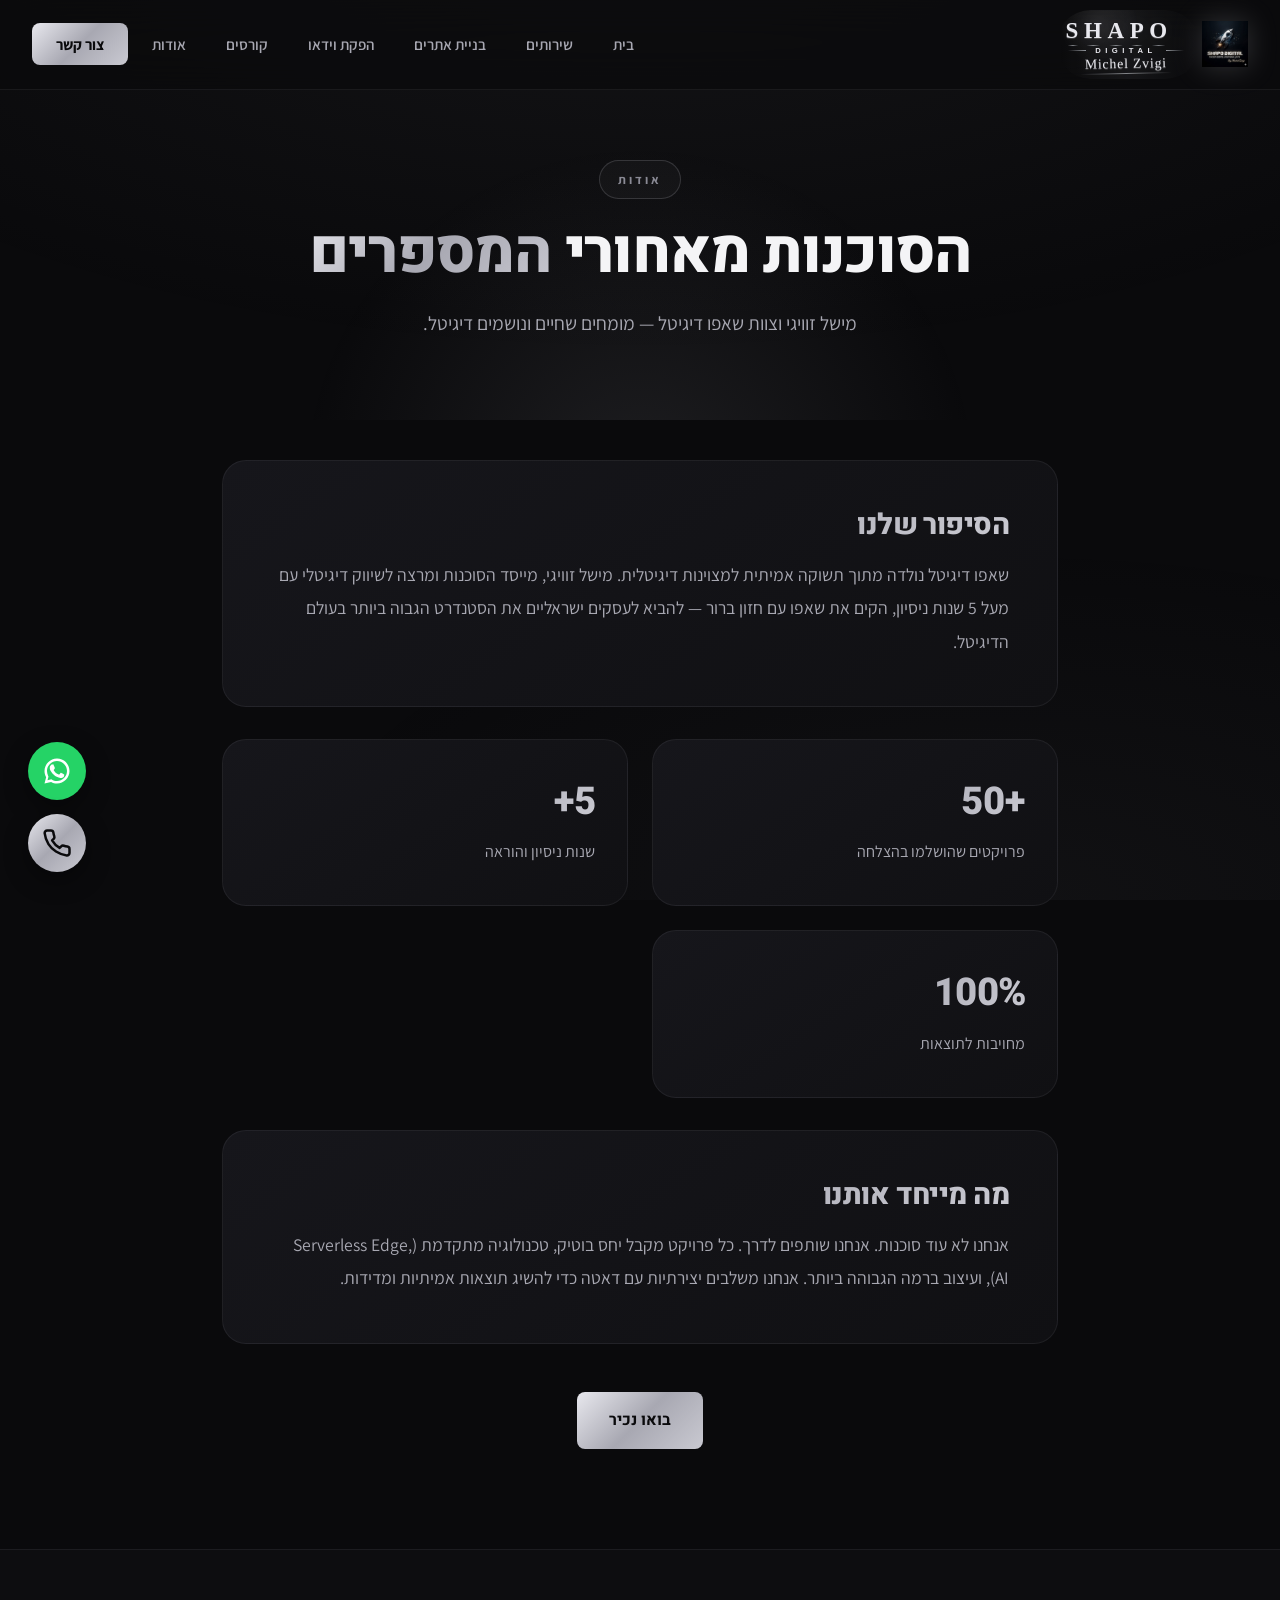
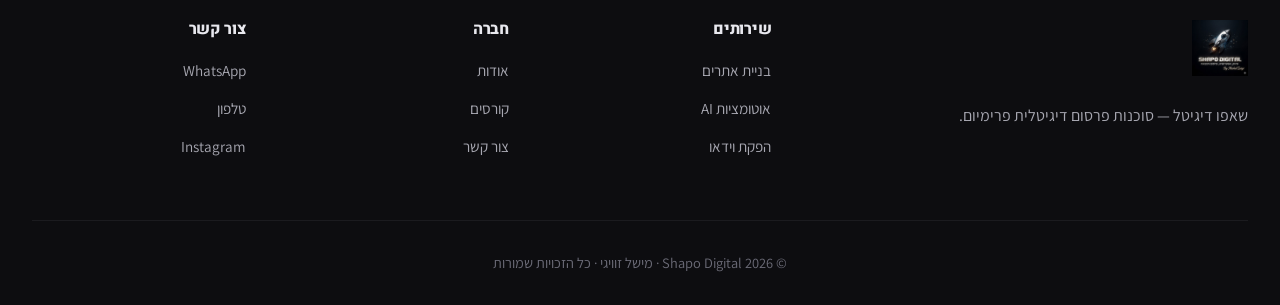
==== about.html @ 90cae32c "Initial Shapo Digital premium website" ====
<!DOCTYPE html>
<html lang="he" dir="rtl">
<head>
  <meta charset="UTF-8" />
  <meta name="viewport" content="width=device-width, initial-scale=1.0" />
  <title>אודות — Shapo Digital | מישל זוויגי</title>
  <meta name="description" content="הכירו את שאפו דיגיטל ואת מישל זוויגי — סוכנות פרסום דיגיטלית פרימיום." />
  <link rel="preconnect" href="https://fonts.googleapis.com" />
  <link href="https://fonts.googleapis.com/css2?family=Heebo:wght@400;500;700;800;900&family=Assistant:wght@400;500;600;700&display=swap" rel="stylesheet" />
  <link rel="stylesheet" href="css/style.css" />
  <link rel="icon" href="assets/shapo-logo.jpg" />
</head>
<body>
  <nav class="navbar">
    <div class="container nav-inner">
      <a href="index.html" class="nav-logo"><img src="assets/shapo-logo.jpg" alt="Shapo Digital" /> <span class="brand-wordmark" aria-label="Shapo Digital">
          <span class="brand-main"><span>S</span><span>H</span><span>A</span><span>P</span><span>O</span></span>
          <span class="brand-sub">DIGITAL</span>
          <span class="brand-signature">Michel Zvigi</span>
        </span></a>
      <ul class="nav-links">
        <li><a href="index.html">בית</a></li>
        <li><a href="services.html">שירותים</a></li>
        <li><a href="web.html">בניית אתרים</a></li>
        <li><a href="video.html">הפקת וידאו</a></li>
        <li><a href="courses.html">קורסים</a></li>
        <li><a href="about.html">אודות</a></li>
        <li><a href="contact.html" class="nav-cta">צור קשר</a></li>
      </ul>
      <button class="nav-toggle" aria-label="תפריט"><span></span><span></span><span></span></button>
    </div>
  </nav>  <header class="page-hero">
    <div class="hero-glow"></div>
    <div class="container">
      <span class="section-tag reveal">אודות</span>
      <h1 class="reveal">הסוכנות מאחורי <span class="gradient-text">המספרים</span></h1>
      <p class="reveal">מישל זוויגי וצוות שאפו דיגיטל — מומחים שחיים ונושמים דיגיטל.</p>
    </div>
  </header>

  <section style="padding-top:40px;">
    <div class="container" style="max-width:900px;">
      <div class="reveal" style="background:var(--grad-card);border:1px solid var(--border-subtle);border-radius:var(--radius-lg);padding:48px;margin-bottom:32px;">
        <h2 style="font-size:1.8rem;margin-bottom:16px;" class="gradient-text">הסיפור שלנו</h2>
        <p style="color:var(--text-secondary);font-size:1.1rem;line-height:1.9;">שאפו דיגיטל נולדה מתוך תשוקה אמיתית למצוינות דיגיטלית. מישל זוויגי, מייסד הסוכנות ומרצה לשיווק דיגיטלי עם מעל 5 שנות ניסיון, הקים את שאפו עם חזון ברור — להביא לעסקים ישראליים את הסטנדרט הגבוה ביותר בעולם הדיגיטל.</p>
      </div>
      <div class="services-grid">
        <div class="service-card reveal"><h3 class="gradient-text" style="font-size:2.4rem;">+50</h3><p>פרויקטים שהושלמו בהצלחה</p></div>
        <div class="service-card reveal"><h3 class="gradient-text" style="font-size:2.4rem;">5+</h3><p>שנות ניסיון והוראה</p></div>
        <div class="service-card reveal"><h3 class="gradient-text" style="font-size:2.4rem;">100%</h3><p>מחויבות לתוצאות</p></div>
      </div>
      <div class="reveal" style="background:var(--grad-card);border:1px solid var(--border-subtle);border-radius:var(--radius-lg);padding:48px;margin-top:32px;">
        <h2 style="font-size:1.8rem;margin-bottom:16px;" class="gradient-text">מה מייחד אותנו</h2>
        <p style="color:var(--text-secondary);font-size:1.1rem;line-height:1.9;">אנחנו לא עוד סוכנות. אנחנו שותפים לדרך. כל פרויקט מקבל יחס בוטיק, טכנולוגיה מתקדמת (Serverless Edge, AI), ועיצוב ברמה הגבוהה ביותר. אנחנו משלבים יצירתיות עם דאטה כדי להשיג תוצאות אמיתיות ומדידות.</p>
      </div>
      <div style="text-align:center;margin-top:48px;" class="reveal"><a href="contact.html" class="btn btn-primary">בואו נכיר</a></div>
    </div>
  </section>
  <footer class="footer"><div class="container"><div class="footer-grid"><div class="footer-brand"><img src="assets/shapo-logo.jpg" alt="Shapo Digital" /><p>שאפו דיגיטל — סוכנות פרסום דיגיטלית פרימיום.</p></div><div class="footer-col"><h4>שירותים</h4><a href="web.html">בניית אתרים</a><a href="services.html">אוטומציות AI</a><a href="video.html">הפקת וידאו</a></div><div class="footer-col"><h4>חברה</h4><a href="about.html">אודות</a><a href="courses.html">קורסים</a><a href="contact.html">צור קשר</a></div><div class="footer-col"><h4>צור קשר</h4><a href="https://wa.me/972508563777">WhatsApp</a><a href="tel:+972508563777">טלפון</a><a href="https://instagram.com/shapodigital">Instagram</a></div></div><div class="footer-bottom">© 2026 Shapo Digital · מישל זוויגי · כל הזכויות שמורות</div></div></footer>
  <div class="float-btns">
    <a href="https://wa.me/972508563777" class="float-btn whatsapp" target="_blank" aria-label="WhatsApp"><svg viewBox="0 0 24 24" fill="#fff"><path d="M17.5 14.4c-.3-.1-1.7-.8-2-.9-.3-.1-.5-.1-.7.1-.2.3-.7.9-.9 1.1-.2.2-.3.2-.6.1-1.7-.8-2.8-1.5-3.9-3.4-.3-.5.3-.5.8-1.5.1-.2 0-.4 0-.5 0-.1-.7-1.6-.9-2.2-.2-.6-.5-.5-.7-.5h-.6c-.2 0-.5.1-.8.4-.3.3-1 1-1 2.4s1 2.8 1.2 3c.1.2 2 3.1 4.9 4.3 1.8.8 2.5.9 3.4.8.5-.1 1.7-.7 1.9-1.4.2-.7.2-1.2.2-1.4-.1-.1-.3-.2-.6-.3z"/><path d="M12 2C6.5 2 2 6.5 2 12c0 1.8.5 3.4 1.3 4.9L2 22l5.3-1.3c1.4.8 3 1.2 4.7 1.2 5.5 0 10-4.5 10-10S17.5 2 12 2zm0 18c-1.5 0-3-.4-4.2-1.2l-.3-.2-3.1.8.8-3-.2-.3C4.4 14.7 4 13.4 4 12c0-4.4 3.6-8 8-8s8 3.6 8 8-3.6 8-8 8z"/></svg></a>
    <a href="tel:+972508563777" class="float-btn phone" aria-label="טלפון"><svg viewBox="0 0 24 24" fill="none" stroke="#0a0a0c" stroke-width="2" stroke-linecap="round" stroke-linejoin="round"><path d="M22 16.92v3a2 2 0 0 1-2.18 2 19.79 19.79 0 0 1-8.63-3.07 19.5 19.5 0 0 1-6-6 19.79 19.79 0 0 1-3.07-8.67A2 2 0 0 1 4.11 2h3a2 2 0 0 1 2 1.72c.13.96.36 1.9.7 2.81a2 2 0 0 1-.45 2.11L8.09 9.91a16 16 0 0 0 6 6l1.27-1.27a2 2 0 0 1 2.11-.45c.91.34 1.85.57 2.81.7A2 2 0 0 1 22 16.92z"/></svg></a>
  </div>
  <script src="js/main.js"></script>
</body>
</html>
---- css/style.css ----
/* ============================================
   SHAPO DIGITAL — Luxury Design System
   Dark luxe + silver accents, LV-grade polish
   ============================================ */

:root {
  --bg-black: #0a0a0c;
  --bg-deep: #0d0d10;
  --bg-card: #141418;
  --bg-card-hover: #1a1a20;
  --bg-elevated: #1e1e24;
  --silver: #c9c9d1;
  --silver-bright: #e8e8ee;
  --silver-dim: #8a8a95;
  --platinum: #d6d6dc;
  --silver-glow: rgba(201, 201, 209, 0.25);
  --text-primary: #f4f4f6;
  --text-secondary: #a8a8b2;
  --text-muted: #6c6c78;
  --border-subtle: rgba(201, 201, 209, 0.08);
  --border-mid: rgba(201, 201, 209, 0.18);
  --border-bright: rgba(201, 201, 209, 0.35);
  --grad-silver: linear-gradient(135deg, #e8e8ee 0%, #a8a8b2 50%, #c9c9d1 100%);
  --grad-dark: linear-gradient(180deg, #0d0d10 0%, #0a0a0c 100%);
  --grad-card: linear-gradient(145deg, #16161b 0%, #101013 100%);
  --shadow-soft: 0 8px 32px rgba(0, 0, 0, 0.5);
  --shadow-glow: 0 0 40px rgba(201, 201, 209, 0.08);
  --shadow-card: 0 20px 60px rgba(0, 0, 0, 0.6);
  --radius-sm: 8px;
  --radius-md: 16px;
  --radius-lg: 24px;
  --radius-xl: 32px;
  --font-display: 'Heebo', 'Assistant', sans-serif;
  --font-body: 'Assistant', 'Heebo', sans-serif;
}

* { margin: 0; padding: 0; box-sizing: border-box; }
html { scroll-behavior: smooth; }

body {
  background: var(--bg-black);
  color: var(--text-primary);
  font-family: var(--font-body);
  direction: rtl;
  line-height: 1.7;
  overflow-x: hidden;
  -webkit-font-smoothing: antialiased;
}

body::before {
  content: '';
  position: fixed;
  inset: 0;
  background:
    radial-gradient(ellipse 80% 50% at 50% -10%, rgba(201, 201, 209, 0.06), transparent),
    radial-gradient(ellipse 60% 40% at 80% 100%, rgba(201, 201, 209, 0.04), transparent);
  pointer-events: none;
  z-index: 0;
}

.container { max-width: 1280px; margin: 0 auto; padding: 0 32px; position: relative; z-index: 1; }

h1, h2, h3, h4 { font-family: var(--font-display); font-weight: 800; line-height: 1.15; letter-spacing: -0.02em; }

.section-tag {
  display: inline-block;
  font-size: 0.78rem;
  font-weight: 700;
  letter-spacing: 0.25em;
  text-transform: uppercase;
  color: var(--silver-dim);
  margin-bottom: 20px;
  padding: 8px 18px;
  border: 1px solid var(--border-mid);
  border-radius: 100px;
  background: rgba(201, 201, 209, 0.03);
}

.section-title { font-size: clamp(2rem, 5vw, 3.4rem); margin-bottom: 20px; }

.gradient-text {
  background: var(--grad-silver);
  -webkit-background-clip: text;
  background-clip: text;
  -webkit-text-fill-color: transparent;
}

.section-subtitle { font-size: 1.15rem; color: var(--text-secondary); max-width: 640px; margin: 0 auto; }
.text-center { text-align: center; }

.navbar {
  position: fixed; top: 0; left: 0; right: 0; z-index: 1000;
  padding: 18px 0;
  background: rgba(10, 10, 12, 0.7);
  backdrop-filter: blur(20px);
  border-bottom: 1px solid var(--border-subtle);
  transition: all 0.4s ease;
}
.navbar.scrolled { padding: 12px 0; background: rgba(10, 10, 12, 0.92); }
.nav-inner { display: flex; align-items: center; justify-content: space-between; }
.nav-logo { display: flex; align-items: center; gap: 12px; font-family: var(--font-display); font-weight: 800; font-size: 1.3rem; color: var(--text-primary); text-decoration: none; letter-spacing: 0.02em; }
.nav-logo img { width: 42px; height: 42px; object-fit: contain; }
.nav-logo span { color: var(--silver-bright); }
.nav-links { display: flex; align-items: center; gap: 8px; list-style: none; }
.nav-links a { color: var(--text-secondary); text-decoration: none; font-size: 0.95rem; font-weight: 600; padding: 10px 16px; border-radius: var(--radius-sm); transition: all 0.3s ease; }
.nav-links a:hover { color: var(--text-primary); background: rgba(201, 201, 209, 0.06); }
.nav-cta { background: var(--grad-silver) !important; color: #0a0a0c !important; font-weight: 700 !important; padding: 11px 24px !important; }
.nav-toggle { display: none; flex-direction: column; gap: 5px; background: none; border: none; cursor: pointer; padding: 8px; }
.nav-toggle span { width: 26px; height: 2px; background: var(--silver); transition: all 0.3s ease; }

.btn { display: inline-flex; align-items: center; gap: 10px; padding: 15px 32px; font-family: var(--font-display); font-size: 1rem; font-weight: 700; border-radius: var(--radius-sm); text-decoration: none; cursor: pointer; border: none; transition: all 0.35s cubic-bezier(0.4, 0, 0.2, 1); position: relative; overflow: hidden; }
.btn-primary { background: var(--grad-silver); color: #0a0a0c; }
.btn-primary:hover { transform: translateY(-3px); box-shadow: 0 12px 30px rgba(201, 201, 209, 0.25); }
.btn-outline { background: transparent; color: var(--text-primary); border: 1px solid var(--border-bright); }
.btn-outline:hover { background: rgba(201, 201, 209, 0.08); border-color: var(--silver); transform: translateY(-3px); }

.hero { min-height: 100vh; display: flex; align-items: center; position: relative; padding: 120px 0 80px; overflow: hidden; }
.hero-glow { position: absolute; top: 20%; left: 50%; transform: translateX(-50%); width: 800px; height: 800px; background: radial-gradient(circle, rgba(201, 201, 209, 0.1) 0%, transparent 60%); pointer-events: none; animation: heroFloat 8s ease-in-out infinite; }
@keyframes heroFloat { 0%, 100% { opacity: 0.6; transform: translateX(-50%) scale(1); } 50% { opacity: 1; transform: translateX(-50%) scale(1.1); } }
.hero-content { text-align: center; max-width: 900px; margin: 0 auto; position: relative; z-index: 2; }
.hero h1 { font-size: clamp(2.5rem, 7vw, 5rem); margin-bottom: 24px; line-height: 1.05; }
.hero-subtitle { font-size: clamp(1.1rem, 2.5vw, 1.4rem); color: var(--text-secondary); margin-bottom: 40px; max-width: 680px; margin-left: auto; margin-right: auto; }
.hero-cta { display: flex; gap: 16px; justify-content: center; flex-wrap: wrap; }

.reveal { opacity: 0; transform: translateY(40px); transition: all 0.8s cubic-bezier(0.4, 0, 0.2, 1); }
.reveal.active { opacity: 1; transform: translateY(0); }

section { padding: 100px 0; position: relative; }
.section-header { text-align: center; margin-bottom: 64px; }

.services-grid { display: grid; grid-template-columns: repeat(auto-fit, minmax(320px, 1fr)); gap: 24px; }
.service-card { background: var(--grad-card); border: 1px solid var(--border-subtle); border-radius: var(--radius-lg); padding: 40px 32px; transition: all 0.45s cubic-bezier(0.4, 0, 0.2, 1); position: relative; overflow: hidden; }
.service-card::before { content: ''; position: absolute; top: 0; left: 0; right: 0; height: 1px; background: var(--grad-silver); opacity: 0; transition: opacity 0.4s ease; }
.service-card:hover { transform: translateY(-8px); border-color: var(--border-mid); box-shadow: var(--shadow-card); background: var(--bg-card-hover); }
.service-card:hover::before { opacity: 1; }
.service-icon { width: 70px; height: 70px; border-radius: var(--radius-md); background: rgba(201, 201, 209, 0.06); border: 1px solid var(--border-mid); display: flex; align-items: center; justify-content: center; margin-bottom: 24px; transition: all 0.4s ease; }
.service-card:hover .service-icon { background: rgba(201, 201, 209, 0.12); transform: scale(1.05); }
.service-icon svg { width: 34px; height: 34px; stroke: var(--silver-bright); }
.service-card h3 { font-size: 1.4rem; margin-bottom: 14px; color: var(--text-primary); }
.service-card p { color: var(--text-secondary); font-size: 1rem; line-height: 1.7; }
.service-link { display: inline-flex; align-items: center; gap: 8px; margin-top: 22px; color: var(--silver); font-weight: 700; font-size: 0.95rem; text-decoration: none; transition: gap 0.3s ease; }
.service-card:hover .service-link { gap: 14px; }

.footer { background: var(--bg-deep); border-top: 1px solid var(--border-subtle); padding: 70px 0 30px; }
.footer-grid { display: grid; grid-template-columns: 2fr 1fr 1fr 1fr; gap: 48px; margin-bottom: 48px; }
.footer-brand img { width: 56px; margin-bottom: 18px; }
.footer-brand p { color: var(--text-secondary); max-width: 300px; }
.footer-col h4 { font-size: 1rem; margin-bottom: 20px; color: var(--silver-bright); }
.footer-col a { display: block; color: var(--text-secondary); text-decoration: none; margin-bottom: 12px; font-size: 0.95rem; transition: color 0.3s ease; }
.footer-col a:hover { color: var(--text-primary); }
.footer-bottom { text-align: center; padding-top: 30px; border-top: 1px solid var(--border-subtle); color: var(--text-muted); font-size: 0.9rem; }

.float-btns { position: fixed; bottom: 28px; left: 28px; display: flex; flex-direction: column; gap: 14px; z-index: 900; }
.float-btn { width: 58px; height: 58px; border-radius: 50%; display: flex; align-items: center; justify-content: center; text-decoration: none; box-shadow: 0 8px 24px rgba(0, 0, 0, 0.4); transition: all 0.35s ease; }
.float-btn:hover { transform: scale(1.12) translateY(-2px); }
.float-btn.whatsapp { background: #25d366; }
.float-btn.phone { background: var(--grad-silver); }
.float-btn svg { width: 30px; height: 30px; }

.page-hero { padding: 160px 0 80px; text-align: center; position: relative; overflow: hidden; }
.page-hero h1 { font-size: clamp(2.2rem, 5vw, 3.8rem); margin-bottom: 18px; }
.page-hero p { font-size: 1.2rem; color: var(--text-secondary); max-width: 640px; margin: 0 auto; }

@media (max-width: 968px) { .footer-grid { grid-template-columns: 1fr 1fr; gap: 32px; } }
@media (max-width: 768px) {
  .container { padding: 0 20px; }
  .nav-links { position: fixed; top: 0; right: -100%; width: 80%; max-width: 320px; height: 100vh; background: var(--bg-deep); flex-direction: column; align-items: flex-start; padding: 100px 32px 32px; gap: 8px; border-left: 1px solid var(--border-subtle); transition: right 0.4s cubic-bezier(0.4, 0, 0.2, 1); }
  .nav-links.open { right: 0; }
  .nav-links a { width: 100%; font-size: 1.1rem; }
  .nav-toggle { display: flex; z-index: 1001; }
  .footer-grid { grid-template-columns: 1fr; }
  section { padding: 70px 0; }
  .hero { padding: 100px 0 60px; }
}

/* ===== Campaign Results / Stats ===== */
.results-grid{display:grid;grid-template-columns:repeat(auto-fit,minmax(220px,1fr));gap:24px;margin-top:48px;}
.result-card{background:var(--grad-card);border:1px solid var(--border-subtle);border-radius:var(--radius-lg);padding:34px 28px;text-align:center;transition:transform .4s,border-color .4s,box-shadow .4s;}
.result-card:hover{transform:translateY(-6px);border-color:var(--silver);box-shadow:0 24px 60px rgba(0,0,0,.5);}
.result-num{font-size:2.8rem;font-weight:800;line-height:1;background:var(--grad-silver);-webkit-background-clip:text;background-clip:text;-webkit-text-fill-color:transparent;margin-bottom:10px;}
.result-card h4{font-size:1.05rem;color:var(--text-primary);margin-bottom:6px;}
.result-card p{font-size:.88rem;color:var(--text-secondary);line-height:1.6;}
.campaign-grid{display:grid;grid-template-columns:repeat(auto-fit,minmax(300px,1fr));gap:26px;margin-top:44px;}
.campaign-card{background:var(--grad-card);border:1px solid var(--border-subtle);border-radius:var(--radius-lg);padding:30px;transition:transform .4s,border-color .4s,box-shadow .4s;}
.campaign-card:hover{transform:translateY(-6px);border-color:var(--silver);box-shadow:0 24px 60px rgba(0,0,0,.5);}
.campaign-card .cc-tag{display:inline-block;font-size:.72rem;letter-spacing:.08em;color:var(--silver);border:1px solid var(--border-subtle);padding:4px 12px;border-radius:999px;margin-bottom:16px;text-transform:uppercase;}
.campaign-card h3{font-size:1.2rem;margin-bottom:14px;color:var(--text-primary);}
.campaign-metrics{display:flex;gap:24px;margin-top:18px;flex-wrap:wrap;}
.campaign-metrics div{flex:1;min-width:90px;}
.campaign-metrics .cm-num{font-size:1.7rem;font-weight:800;background:var(--grad-silver);-webkit-background-clip:text;background-clip:text;-webkit-text-fill-color:transparent;}
.campaign-metrics .cm-label{font-size:.78rem;color:var(--text-secondary);margin-top:2px;}


/* ===== Premium English Wordmark ===== */
.nav-logo{
  display:flex;
  align-items:center;
  gap:14px;
  text-decoration:none;
  color:var(--text-primary);
  min-width:max-content;
}
.nav-logo img{
  width:46px;
  height:46px;
  object-fit:contain;
  filter:drop-shadow(0 0 14px rgba(226,232,240,.18));
}
.brand-wordmark{
  position:relative;
  display:inline-flex;
  flex-direction:column;
  justify-content:center;
  line-height:1;
  padding:2px 0 0;
  direction:ltr;
  isolation:isolate;
}
.brand-wordmark::before{
  content:"";
  position:absolute;
  inset:-8px -12px;
  border-radius:999px;
  background:radial-gradient(circle at 30% 20%,rgba(255,255,255,.12),transparent 34%),linear-gradient(90deg,transparent,rgba(226,232,240,.08),transparent);
  opacity:.75;
  filter:blur(.2px);
  z-index:-1;
}
.brand-main{
  display:flex;
  align-items:flex-end;
  gap:.115em;
  font-family:"Cinzel", "Trajan Pro", "Cormorant Garamond", Georgia, serif;
  font-size:1.38rem;
  font-weight:700;
  letter-spacing:.13em;
  transform:scaleX(1.04);
  color:transparent;
  background:linear-gradient(115deg,#fff 0%,#cfd5dc 28%,#ffffff 45%,#8f98a3 68%,#f7f7f7 100%);
  -webkit-background-clip:text;
  background-clip:text;
  text-shadow:0 0 22px rgba(255,255,255,.12),0 1px 0 rgba(255,255,255,.18);
}
.brand-main span{
  position:relative;
  display:inline-block;
}
.brand-main span::after{
  content:"";
  position:absolute;
  left:10%;
  right:22%;
  bottom:-.18em;
  height:1px;
  background:linear-gradient(90deg,transparent,#d9dee5,transparent);
  opacity:.55;
}
.brand-sub{
  margin-top:5px;
  display:block;
  font-family:"Montserrat", "Inter", Arial, sans-serif;
  font-size:.48rem;
  font-weight:600;
  letter-spacing:.58em;
  color:rgba(226,232,240,.72);
  text-align:center;
  padding-right:.58em;
  text-shadow:0 0 10px rgba(255,255,255,.08);
}
.brand-sub::before,
.brand-sub::after{
  content:"";
  display:inline-block;
  width:18px;
  height:1px;
  vertical-align:middle;
  background:linear-gradient(90deg,transparent,rgba(226,232,240,.62));
  margin:0 9px 2px 0;
}
.brand-sub::after{
  background:linear-gradient(90deg,rgba(226,232,240,.62),transparent);
  margin:0 0 2px 9px;
}
@media(max-width:720px){
  .nav-logo img{width:40px;height:40px;}
  .brand-main{font-size:1.02rem;letter-spacing:.09em;}
  .brand-sub{font-size:.39rem;letter-spacing:.42em;}
  .brand-sub::before,.brand-sub::after{width:10px;margin-inline:5px;}
}


.brand-signature{
  display:block;
  margin-top:2px;
  font-family:"Great Vibes", "Allura", "Edwardian Script ITC", "Segoe Script", "Brush Script MT", cursive;
  font-size:.86rem;
  font-weight:400;
  letter-spacing:.06em;
  color:rgba(238,242,247,.92);
  text-align:center;
  transform:translateX(-2px) rotate(-1.2deg);
  text-shadow:0 0 12px rgba(255,255,255,.16), 0 1px 0 rgba(255,255,255,.22);
  position:relative;
}
.brand-signature::after{
  content:"";
  position:absolute;
  left:50%;
  transform:translateX(-50%);
  bottom:-3px;
  width:76%;
  height:1px;
  background:linear-gradient(90deg,transparent,rgba(238,242,247,.72),transparent);
  opacity:.7;
}
@media(max-width:720px){
  .brand-signature{font-size:.68rem;margin-top:1px;}
}
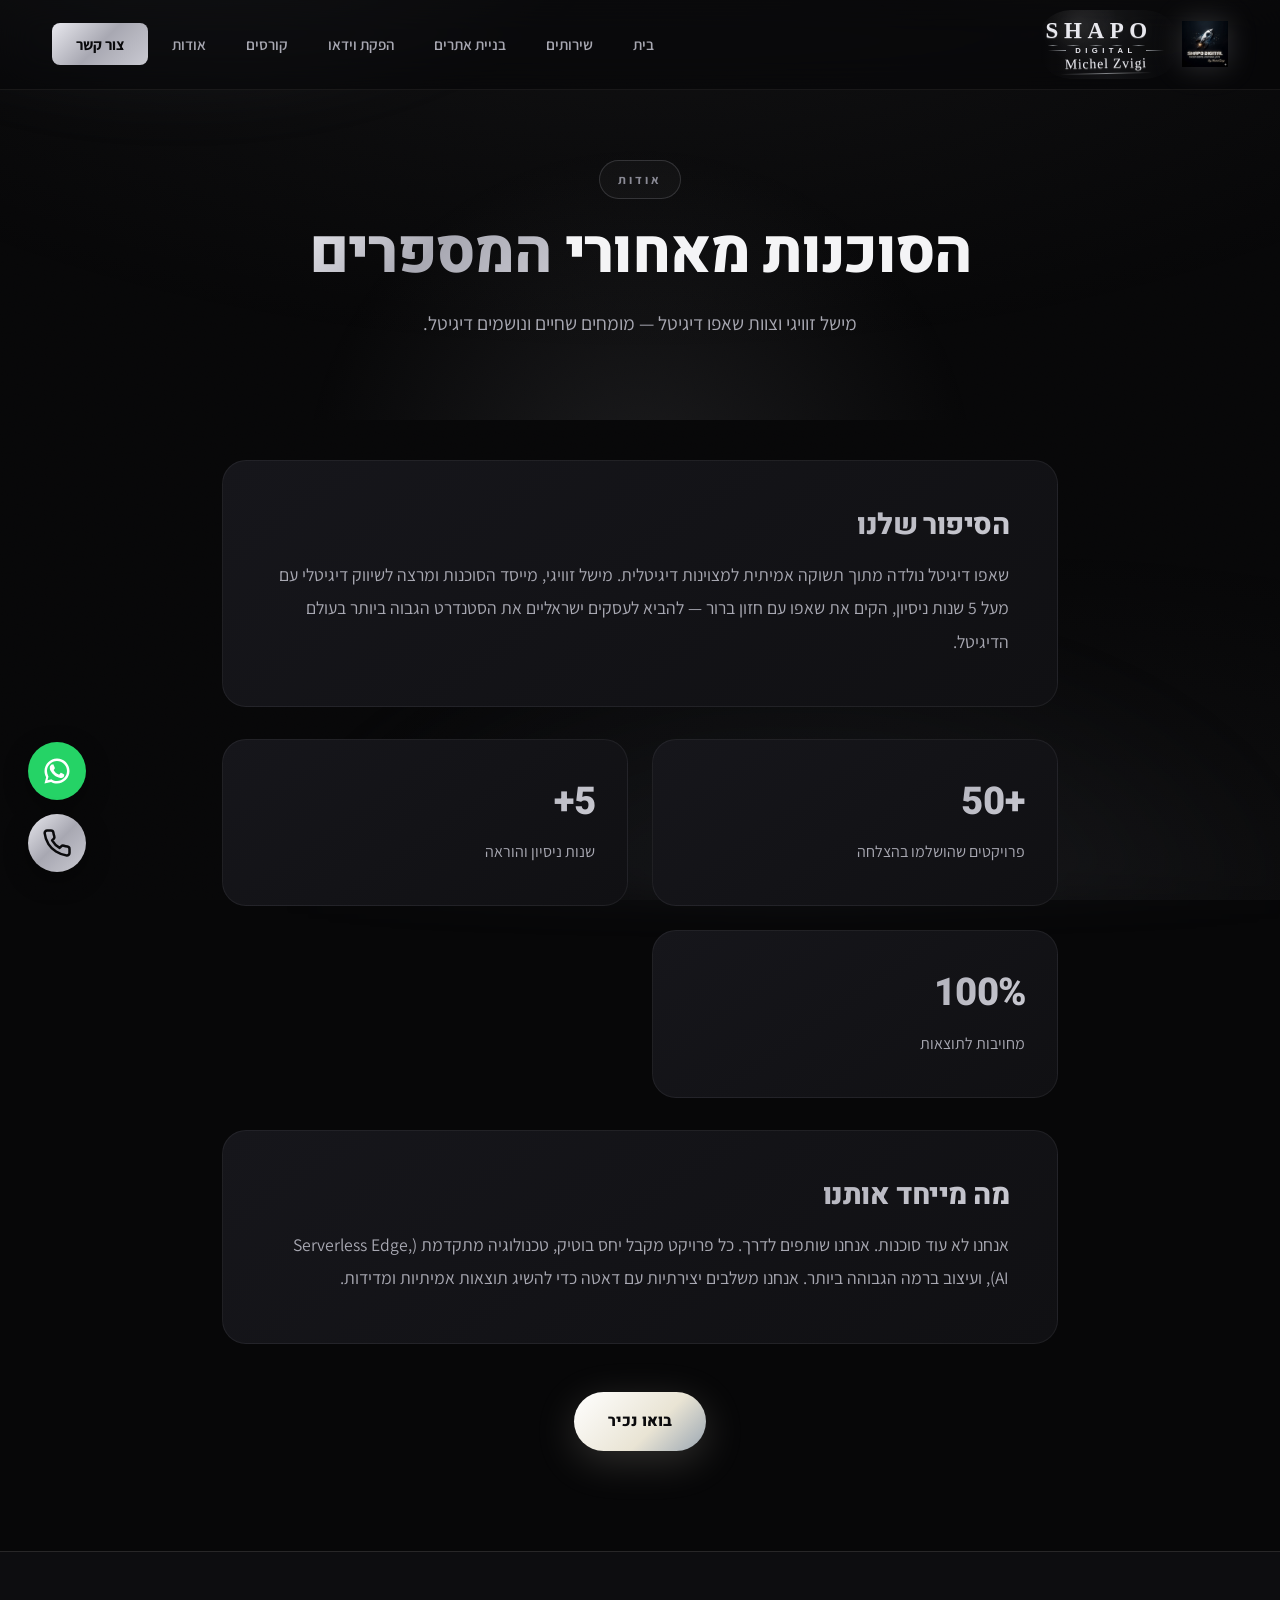
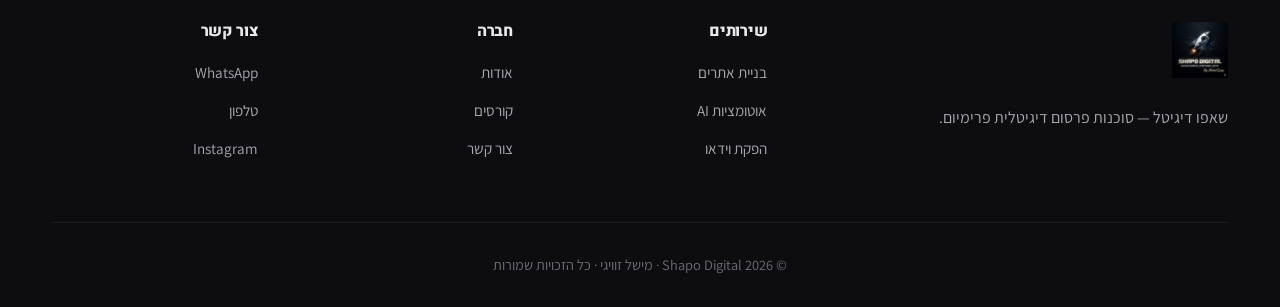
==== commit 75d0a13b: "Studio-grade homepage: hero, marquee, bento, process, CTA + pro motion layer" ====
--- a/about.html
+++ b/about.html
@@ -8,9 +8,12 @@
   <link rel="preconnect" href="https://fonts.googleapis.com" />
   <link href="https://fonts.googleapis.com/css2?family=Heebo:wght@400;500;700;800;900&family=Assistant:wght@400;500;600;700&display=swap" rel="stylesheet" />
   <link rel="stylesheet" href="css/style.css" />
+  <link rel="stylesheet" href="css/pro.css" />
   <link rel="icon" href="assets/shapo-logo.jpg" />
 </head>
 <body>
+  <div class="scroll-progress"></div>
+  <div class="grain"></div>
   <nav class="navbar">
     <div class="container nav-inner">
       <a href="index.html" class="nav-logo"><img src="assets/shapo-logo.jpg" alt="Shapo Digital" /> <span class="brand-wordmark" aria-label="Shapo Digital">
@@ -62,5 +65,6 @@
     <a href="tel:+972508563777" class="float-btn phone" aria-label="טלפון"><svg viewBox="0 0 24 24" fill="none" stroke="#0a0a0c" stroke-width="2" stroke-linecap="round" stroke-linejoin="round"><path d="M22 16.92v3a2 2 0 0 1-2.18 2 19.79 19.79 0 0 1-8.63-3.07 19.5 19.5 0 0 1-6-6 19.79 19.79 0 0 1-3.07-8.67A2 2 0 0 1 4.11 2h3a2 2 0 0 1 2 1.72c.13.96.36 1.9.7 2.81a2 2 0 0 1-.45 2.11L8.09 9.91a16 16 0 0 0 6 6l1.27-1.27a2 2 0 0 1 2.11-.45c.91.34 1.85.57 2.81.7A2 2 0 0 1 22 16.92z"/></svg></a>
   </div>
   <script src="js/main.js"></script>
+  <script src="js/pro.js"></script>
 </body>
 </html>
--- a/css/style.css
+++ b/css/style.css
@@ -316,3 +316,31 @@
 @media(max-width:720px){
   .brand-signature{font-size:.68rem;margin-top:1px;}
 }
+
+
+
+.video-card video { background: #050507; width: 100%; display: block; }
+
+
+/* Premium organized video portfolio */
+.video-showcase { margin-top: 42px; display: grid; gap: 58px; }
+.video-category { border: 1px solid var(--border-subtle); border-radius: 32px; padding: 28px; background: linear-gradient(180deg, rgba(255,255,255,.045), rgba(255,255,255,.018)); box-shadow: var(--shadow-soft); }
+.category-head { display: flex; align-items: center; justify-content: space-between; gap: 18px; margin-bottom: 24px; padding-bottom: 18px; border-bottom: 1px solid var(--border-subtle); }
+.category-head span { color: var(--silver-bright); font-weight: 900; letter-spacing: .08em; font-size: 1rem; }
+.category-head::after { content: ''; height: 1px; flex: 1; background: linear-gradient(90deg, rgba(255,255,255,.22), transparent); }
+.video-work-grid { display: grid; grid-template-columns: repeat(2, minmax(0, 1fr)); gap: 24px; }
+.video-work-card { border: 1px solid rgba(255,255,255,.12); border-radius: 28px; overflow: hidden; background: rgba(5,5,7,.74); transition: transform .35s ease, border-color .35s ease, box-shadow .35s ease; }
+.video-work-card:hover { transform: translateY(-5px); border-color: rgba(226,232,240,.34); box-shadow: 0 26px 70px rgba(0,0,0,.38); }
+.video-square { width: 100%; aspect-ratio: 1 / 1; background: #050507; overflow: hidden; position: relative; border-bottom: 1px solid var(--border-subtle); }
+.video-square video { width: 100%; height: 100%; display: block; object-fit: cover; background: #050507; }
+.video-work-content { padding: 24px 24px 26px; }
+.video-work-content h3 { font-size: 1.28rem; margin: 10px 0 10px; color: var(--text-primary); }
+.video-work-content p { color: var(--text-secondary); line-height: 1.75; margin: 0 0 18px; font-size: .98rem; }
+.video-points { list-style: none; padding: 0; margin: 0; display: grid; gap: 8px; }
+.video-points li { color: var(--text-secondary); font-size: .92rem; display: flex; align-items: center; gap: 10px; }
+.video-points li::before { content: ''; width: 7px; height: 7px; border-radius: 50%; background: var(--silver); box-shadow: 0 0 12px rgba(226,232,240,.45); flex: 0 0 auto; }
+.video-gallery { display: grid; grid-template-columns: repeat(2, minmax(0, 1fr)); gap: 24px; }
+.video-card { border-radius: 28px; overflow: hidden; }
+.video-card video { aspect-ratio: 1 / 1; object-fit: cover; width: 100%; height: auto; max-height: 520px; background: #050507; display: block; }
+@media (max-width: 900px) { .video-work-grid, .video-gallery { grid-template-columns: 1fr; } .video-category { padding: 18px; border-radius: 24px; } }
+@media (max-width: 640px) { .video-work-content { padding: 20px; } .category-head span { font-size: .92rem; } }
--- a/css/pro.css
+++ b/css/pro.css
@@ -0,0 +1,158 @@
+/* ============================================================
+   SHAPO DIGITAL — PRO LAYER  (studio-grade, 2026)
+   Bento grids · kinetic type · marquee · scroll motion · glass
+   Loads AFTER style.css and overrides where needed.
+   ============================================================ */
+
+:root{
+  --accent:#e9e4d4;            /* warm platinum */
+  --accent-2:#9aa6b2;          /* cool steel    */
+  --line:rgba(233,228,212,.12);
+  --line-soft:rgba(233,228,212,.07);
+  --glass:rgba(255,255,255,.045);
+  --glass-strong:rgba(255,255,255,.07);
+  --ink:#0a0a0c;
+  --ease:cubic-bezier(.22,1,.36,1);
+  --container:1240px;
+}
+
+html{scroll-behavior:smooth;}
+body{background:#070708;position:relative;}
+::selection{background:rgba(233,228,212,.22);color:#fff;}
+
+/* Animated aurora background */
+body::after{
+  content:"";position:fixed;inset:-20% -10% auto -10%;height:120vh;z-index:0;pointer-events:none;
+  background:
+    radial-gradient(40% 30% at 20% 8%, rgba(154,166,178,.16), transparent 70%),
+    radial-gradient(38% 30% at 82% 0%, rgba(233,228,212,.12), transparent 70%),
+    radial-gradient(50% 40% at 60% 100%, rgba(120,130,150,.10), transparent 70%);
+  filter:blur(20px);
+  animation:auroraMove 22s var(--ease) infinite alternate;
+}
+@keyframes auroraMove{0%{transform:translate3d(0,0,0) scale(1)}100%{transform:translate3d(-3%,2%,0) scale(1.08)}}
+
+.container{max-width:var(--container);}
+
+/* fine grain noise overlay for that "studio print" feel */
+.grain{position:fixed;inset:0;z-index:1;pointer-events:none;opacity:.05;mix-blend-mode:overlay;
+  background-image:url("data:image/svg+xml,%3Csvg xmlns='http://www.w3.org/2000/svg' width='120' height='120'%3E%3Cfilter id='n'%3E%3CfeTurbulence type='fractalNoise' baseFrequency='.9' numOctaves='2'/%3E%3C/filter%3E%3Crect width='100%25' height='100%25' filter='url(%23n)'/%3E%3C/svg%3E");}
+
+/* progress bar */
+.scroll-progress{position:fixed;top:0;right:0;height:2px;width:0;z-index:1200;
+  background:linear-gradient(90deg,var(--accent),var(--accent-2));box-shadow:0 0 14px rgba(233,228,212,.5);}
+
+/* ---------- NAV refinement ---------- */
+.navbar{background:rgba(7,7,8,.55);backdrop-filter:blur(18px) saturate(140%);-webkit-backdrop-filter:blur(18px) saturate(140%);border-bottom:1px solid var(--line-soft);transition:background .4s var(--ease),border-color .4s;}
+.navbar.scrolled{background:rgba(7,7,8,.82);border-color:var(--line);}
+
+/* ============ HERO ============ */
+.hero{position:relative;z-index:2;min-height:100svh;display:flex;align-items:center;padding:140px 0 90px;overflow:hidden;}
+.hero .container{position:relative;}
+.hero-kicker{display:inline-flex;align-items:center;gap:10px;padding:9px 18px;border:1px solid var(--line);border-radius:100px;background:var(--glass);backdrop-filter:blur(8px);font-size:.82rem;letter-spacing:.12em;color:var(--accent);font-weight:700;text-transform:uppercase;}
+.hero-kicker .dot{width:7px;height:7px;border-radius:50%;background:var(--accent);box-shadow:0 0 12px var(--accent);animation:pulse 2.4s infinite;}
+@keyframes pulse{0%,100%{opacity:1}50%{opacity:.35}}
+
+.hero h1{font-family:var(--font-display);font-weight:900;letter-spacing:-.02em;line-height:.98;
+  font-size:clamp(2.8rem,7.4vw,6.6rem);margin:30px 0 26px;}
+.hero h1 .line{display:block;overflow:hidden;}
+.hero h1 .line>span{display:inline-block;transform:translateY(110%);opacity:0;animation:riseIn 1s var(--ease) forwards;}
+.hero h1 .line:nth-child(2)>span{animation-delay:.12s}
+.hero h1 .line:nth-child(3)>span{animation-delay:.24s}
+@keyframes riseIn{to{transform:translateY(0);opacity:1}}
+.shine{background:linear-gradient(100deg,#fff 0%,var(--accent) 30%,var(--accent-2) 55%,#fff 80%);
+  -webkit-background-clip:text;background-clip:text;color:transparent;background-size:220% 100%;animation:shine 6s linear infinite;}
+@keyframes shine{to{background-position:-220% 0}}
+
+.hero-sub{max-width:600px;font-size:clamp(1.05rem,1.6vw,1.28rem);color:var(--text-secondary);line-height:1.75;
+  opacity:0;animation:fadeUp 1s var(--ease) .5s forwards;}
+.hero-actions{display:flex;gap:16px;flex-wrap:wrap;margin-top:38px;opacity:0;animation:fadeUp 1s var(--ease) .68s forwards;}
+@keyframes fadeUp{from{opacity:0;transform:translateY(26px)}to{opacity:1;transform:translateY(0)}}
+
+.btn-primary{background:linear-gradient(135deg,#fff,var(--accent) 60%,var(--accent-2));color:var(--ink)!important;border-radius:100px;padding:16px 34px;font-weight:800;box-shadow:0 10px 40px rgba(233,228,212,.18);}
+.btn-primary:hover{transform:translateY(-3px);box-shadow:0 18px 60px rgba(233,228,212,.3);}
+.btn-outline{border:1px solid var(--line);background:var(--glass);border-radius:100px;padding:16px 30px;color:var(--text-primary);backdrop-filter:blur(8px);}
+.btn-outline:hover{border-color:var(--accent);background:var(--glass-strong);transform:translateY(-3px);}
+
+/* hero stat strip */
+.hero-stats{display:flex;gap:46px;flex-wrap:wrap;margin-top:64px;opacity:0;animation:fadeUp 1s var(--ease) .85s forwards;}
+.hero-stats .hs{display:flex;flex-direction:column;gap:4px}
+.hero-stats .hs b{font-family:var(--font-display);font-size:clamp(1.8rem,3vw,2.6rem);font-weight:900;background:var(--grad-silver);-webkit-background-clip:text;background-clip:text;color:transparent;line-height:1;}
+.hero-stats .hs span{color:var(--text-muted);font-size:.86rem;letter-spacing:.04em;}
+.hero-stats .div{width:1px;background:var(--line);align-self:stretch;}
+
+/* floating hero glass panel (right) */
+.hero-orb{position:absolute;left:-40px;top:50%;transform:translateY(-50%);width:min(38vw,460px);aspect-ratio:1;border-radius:50%;
+  background:conic-gradient(from 0deg,rgba(233,228,212,.18),rgba(154,166,178,.05),rgba(233,228,212,.18));
+  filter:blur(20px);opacity:.55;animation:spin 28s linear infinite;z-index:-1;}
+@keyframes spin{to{transform:translateY(-50%) rotate(360deg)}}
+@media(max-width:900px){.hero-orb{display:none}}
+
+/* ============ MARQUEE ============ */
+.marquee{position:relative;z-index:2;border-top:1px solid var(--line-soft);border-bottom:1px solid var(--line-soft);
+  padding:26px 0;overflow:hidden;background:rgba(255,255,255,.02);}
+.marquee-track{display:flex;gap:64px;width:max-content;animation:marq 28s linear infinite;}
+.marquee:hover .marquee-track{animation-play-state:paused;}
+.marquee span{font-family:var(--font-display);font-weight:800;font-size:clamp(1.4rem,3vw,2.4rem);color:transparent;
+  -webkit-text-stroke:1px rgba(233,228,212,.4);letter-spacing:.02em;display:inline-flex;align-items:center;gap:64px;}
+.marquee span::after{content:"✦";-webkit-text-stroke:0;color:var(--accent);font-size:1rem;}
+@keyframes marq{to{transform:translateX(-50%)}}
+
+/* ============ SECTION SHELL ============ */
+.section{position:relative;z-index:2;padding:120px 0;}
+.eyebrow{display:inline-flex;align-items:center;gap:10px;color:var(--accent);font-weight:700;letter-spacing:.16em;text-transform:uppercase;font-size:.78rem;}
+.eyebrow::before{content:"";width:30px;height:1px;background:linear-gradient(90deg,var(--accent),transparent);}
+.h-sec{font-family:var(--font-display);font-weight:900;letter-spacing:-.02em;line-height:1.04;font-size:clamp(2rem,4.6vw,3.6rem);margin:18px 0 16px;}
+.sub-sec{color:var(--text-secondary);max-width:620px;font-size:1.08rem;line-height:1.7;}
+
+/* ============ BENTO ============ */
+.bento{display:grid;grid-template-columns:repeat(6,1fr);gap:18px;margin-top:54px;}
+.tile{position:relative;border:1px solid var(--line);border-radius:26px;padding:30px;overflow:hidden;
+  background:linear-gradient(160deg,var(--glass-strong),rgba(255,255,255,.015));
+  transition:transform .5s var(--ease),border-color .5s,box-shadow .5s;isolation:isolate;}
+.tile::before{content:"";position:absolute;inset:0;z-index:-1;opacity:0;transition:opacity .5s;
+  background:radial-gradient(120% 120% at var(--mx,50%) var(--my,0%),rgba(233,228,212,.16),transparent 60%);}
+.tile:hover{transform:translateY(-6px);border-color:rgba(233,228,212,.34);box-shadow:0 30px 70px rgba(0,0,0,.5);}
+.tile:hover::before{opacity:1;}
+.tile .ti{width:52px;height:52px;border-radius:15px;display:flex;align-items:center;justify-content:center;
+  background:linear-gradient(145deg,rgba(233,228,212,.16),rgba(255,255,255,.03));border:1px solid var(--line);margin-bottom:20px;}
+.tile .ti svg{width:26px;height:26px;stroke:var(--accent);fill:none;stroke-width:1.7;}
+.tile h3{font-family:var(--font-display);font-size:1.3rem;font-weight:800;margin-bottom:10px;}
+.tile p{color:var(--text-secondary);font-size:.97rem;line-height:1.65;}
+.tile .more{margin-top:18px;display:inline-flex;gap:8px;color:var(--accent);font-weight:700;font-size:.92rem;text-decoration:none;transition:gap .3s;}
+.tile:hover .more{gap:14px;}
+.col-3{grid-column:span 3;} .col-2{grid-column:span 2;} .col-4{grid-column:span 4;} .col-6{grid-column:span 6;}
+.tile.feature{grid-column:span 3;grid-row:span 2;display:flex;flex-direction:column;justify-content:space-between;min-height:330px;
+  background:linear-gradient(160deg,rgba(233,228,212,.10),rgba(255,255,255,.01));}
+.tile.feature h3{font-size:1.7rem;}
+.big-num{font-family:var(--font-display);font-weight:900;font-size:clamp(2.4rem,5vw,3.6rem);background:var(--grad-silver);-webkit-background-clip:text;background-clip:text;color:transparent;line-height:1;}
+@media(max-width:900px){.bento{grid-template-columns:repeat(2,1fr);}.col-3,.col-2,.col-4,.col-6,.tile.feature{grid-column:span 2;grid-row:auto;min-height:auto;}}
+
+/* ============ PROCESS ============ */
+.steps{display:grid;grid-template-columns:repeat(4,1fr);gap:18px;margin-top:54px;}
+.step{border:1px solid var(--line);border-radius:22px;padding:28px;background:var(--glass);position:relative;overflow:hidden;}
+.step .n{font-family:var(--font-display);font-weight:900;font-size:3rem;color:transparent;-webkit-text-stroke:1px rgba(233,228,212,.35);line-height:1;margin-bottom:14px;}
+.step h4{font-size:1.12rem;margin-bottom:8px;}
+.step p{color:var(--text-secondary);font-size:.92rem;line-height:1.6;}
+@media(max-width:900px){.steps{grid-template-columns:1fr 1fr;}}
+@media(max-width:560px){.steps{grid-template-columns:1fr;}}
+
+/* ============ CTA BAND ============ */
+.cta-band{position:relative;z-index:2;margin:40px auto 0;max-width:var(--container);}
+.cta-inner{border:1px solid var(--line);border-radius:34px;padding:clamp(40px,6vw,80px);text-align:center;overflow:hidden;position:relative;
+  background:linear-gradient(150deg,rgba(233,228,212,.10),rgba(154,166,178,.04));}
+.cta-inner::before{content:"";position:absolute;inset:0;z-index:-1;background:radial-gradient(60% 80% at 50% 0%,rgba(233,228,212,.18),transparent 70%);}
+.cta-inner h2{font-family:var(--font-display);font-weight:900;font-size:clamp(2rem,5vw,3.4rem);margin-bottom:18px;letter-spacing:-.02em;}
+.cta-inner p{color:var(--text-secondary);max-width:540px;margin:0 auto 30px;font-size:1.05rem;}
+
+/* ============ REVEAL motion ============ */
+.r{opacity:0;transform:translateY(34px);transition:opacity .9s var(--ease),transform .9s var(--ease);}
+.r.in{opacity:1;transform:none;}
+.r.d1{transition-delay:.08s}.r.d2{transition-delay:.16s}.r.d3{transition-delay:.24s}.r.d4{transition-delay:.32s}
+
+/* ============ VIDEO showcase polish (square) ============ */
+.video-square video{object-fit:cover;}
+.video-category{background:linear-gradient(180deg,var(--glass-strong),rgba(255,255,255,.012));border-color:var(--line);}
+
+/* footer tweak */
+.footer{position:relative;z-index:2;border-top:1px solid var(--line);}
